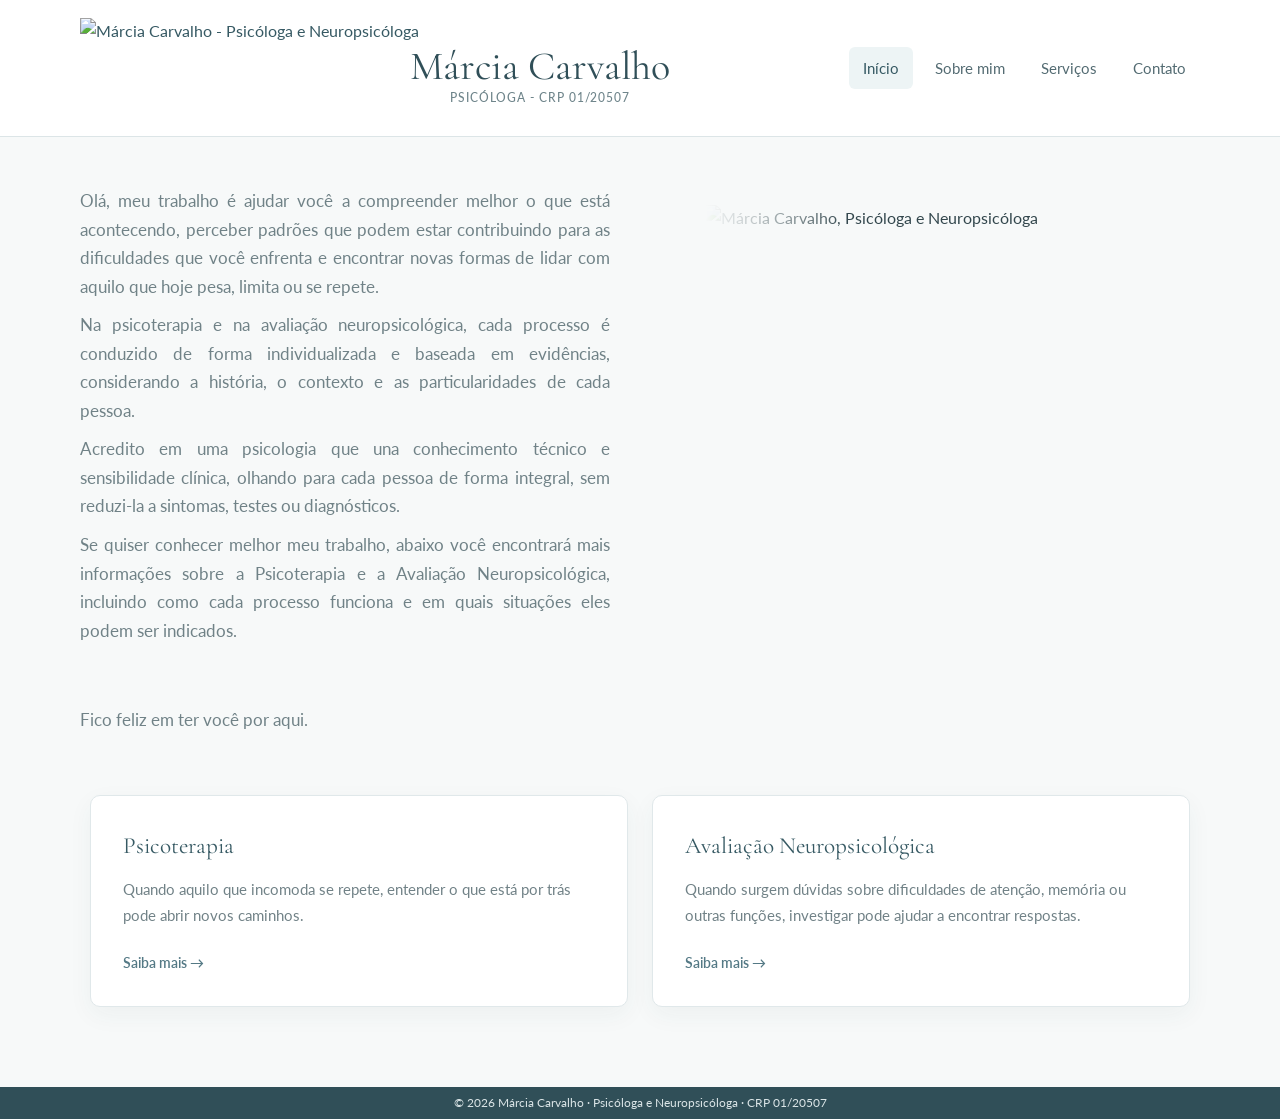
==== index.html @ d44546d2 "Fix mobile header and navigation" ====
<!DOCTYPE html>
<html lang="pt-br">
  <head>
    <meta charset="UTF-8" />
    <meta name="viewport" content="width=device-width, initial-scale=1.0" />
    <meta name="format-detection" content="telephone=no" />

    <title>Márcia Carvalho | Psicóloga e Neuropsicóloga</title>

    <meta
      name="description"
      content="Márcia Carvalho, Psicóloga e Neuropsicóloga. Psicoterapia e avaliação neuropsicológica."
    />

    <link
      href="https://fonts.googleapis.com/css2?family=Cormorant+Garamond:wght@400;500;600&family=Lato:wght@400;500;600;700&display=swap"
      rel="stylesheet"
    />

    <link rel="stylesheet" href="style.css" />
  </head>

  <body class="home-page">
    <header class="site-header">
      <div class="site-header-content">
        <a href="index.html" class="brand" aria-label="Página inicial de Márcia Carvalho">
          <img src="imagem5.png" alt="Márcia Carvalho - Psicóloga e Neuropsicóloga" class="site-logo" />
        </a>
        <div class="header-name">
          <span>Márcia Carvalho</span>
          <small>PSICÓLOGA - CRP 01/20507</small>
        </div>
        <button class="menu-toggle" type="button" aria-label="Abrir menu" aria-expanded="false" aria-controls="site-nav">
          <span></span><span></span><span></span>
        </button>
        <nav class="site-nav" id="site-nav">
          <a href="index.html" class="active">Início</a>
          <a href="sobre-mim.html">Sobre mim</a>
          <a href="servicos.html">Serviços</a>
          <a href="contato.html">Contato</a>
        </nav>
      </div>
    </header>

    <main class="home-main">
      <section class="hero">
        <div class="hero-content">
          <p class="hero-description">
            Olá, meu trabalho é ajudar você a compreender melhor o que está
            acontecendo, perceber padrões que podem estar contribuindo para as
            dificuldades que você enfrenta e encontrar novas formas de lidar com
            aquilo que hoje pesa, limita ou se repete.
          </p>

          <p class="hero-description">
            Na psicoterapia e na avaliação neuropsicológica, cada processo é
            conduzido de forma individualizada e baseada em evidências,
            considerando a história, o contexto e as particularidades de cada
            pessoa.
          </p>

          <p class="hero-description">
            Acredito em uma psicologia que una conhecimento técnico e
            sensibilidade clínica, olhando para cada pessoa de forma integral,
            sem reduzi-la a sintomas, testes ou diagnósticos.
          </p>

          <p class="hero-description">
            Se quiser conhecer melhor meu trabalho, abaixo você encontrará mais
            informações sobre a Psicoterapia e a Avaliação Neuropsicológica,
            incluindo como cada processo funciona e em quais situações eles
            podem ser indicados.
          </p>
          <br /><br />
          <p class="hero-description">Fico feliz em ter você por aqui.</p>
        </div>

        <div class="hero-image">
          <img
            src="foto-marcia.jpeg"
            alt="Márcia Carvalho, Psicóloga e Neuropsicóloga"
          />
        </div>
      </section>

      <section class="services-preview">
        <div class="service-cards">
          <a href="psicoterapia.html" class="service-card">
            <h3>Psicoterapia</h3>

            <p>
              Quando aquilo que incomoda se repete, entender o que está por trás
              pode abrir novos caminhos.
            </p>

            <span>Saiba mais →</span>
          </a>

          <a href="avaliacao-neuropsicologica.html" class="service-card">
            <h3>Avaliação Neuropsicológica</h3>

            <p>
              Quando surgem dúvidas sobre dificuldades de atenção, memória ou
              outras funções, investigar pode ajudar a encontrar respostas.
            </p>

            <span>Saiba mais →</span>
          </a>
        </div>
      </section>
    </main>

    <footer class="site-footer">
      <p>© 2026 Márcia Carvalho · Psicóloga e Neuropsicóloga · CRP 01/20507</p>
    </footer>
    <script src="animations.js"></script>
      <script src="menu.js"></script>
  </body>
</html>
---- style.css ----
/* =========================================================
   BASE — NORMALIZAÇÃO E TIPOGRAFIA
   Mantém a renderização consistente entre navegadores e telas.
   ========================================================= */

*,
*::before,
*::after {
    box-sizing: border-box;
}

html {
    width: 100%;
}

body {
    margin: 0;
    font-family: "Lato", sans-serif;
    line-height: 1.6;
}

img {
    max-width: 100%;
}

/* =========================================================
   HOME — MÁRCIA CARVALHO
   ========================================================= */

.home-page {
    background-color: #f7f9f9;
    color: #33474d;
    font-family: "Lato", sans-serif;
}


/* ---------- HEADER ---------- */

.home-page .site-header {
    position: relative;
    width: 100%;
    background-color: rgba(255, 255, 255, 0.96);
    border-bottom: 1px solid #dce5e7;
    padding: 0;
}

.home-page .site-header-content {
    max-width: 1180px;
    margin: 0 auto;
    padding: 18px 30px;

    display: flex;
    align-items: center;
    justify-content: space-between;
    gap: 30px;
}

.home-page .brand {
    display: flex;
    flex-direction: column;
    text-decoration: none;
    color: #365963;
}

.header-name {
    position: absolute;

    left: 50%;
    top: 55%;

    transform: translate(-50%, -50%);

    margin-left: -100px;

    color: #304f58;

    font-family: "Cormorant Garamond", serif;

    font-size: 2.5rem;

    font-weight: 400;

    line-height: 1;

    white-space: nowrap;

    display: flex;
    flex-direction: column;
    align-items: center;
}

.header-name small {
    margin-top: 6px;

    font-family: "Lato", sans-serif;

    font-size: 0.72rem;

    font-weight: 500;

    letter-spacing: 0.08em;

    color: #6f858b;
}   

/* ---------- MENU ---------- */

.home-page .site-nav {
    display: flex;
    align-items: center;
    gap: 8px;
}

.home-page .site-nav a {
    padding: 9px 14px;
    background: transparent;
    color: #536b72;
    border-radius: 6px;
    text-decoration: none;
    font-size: 0.95rem;

    transition:
        background-color 0.2s ease,
        color 0.2s ease;
}

.home-page .site-nav a:hover,
.home-page .site-nav a.active {
    background-color: #edf4f5;
    color: #365963;
}


/* ---------- MAIN ---------- */

.home-page .home-main {
    width: 100%;
    max-width: none;
    margin: 0;
    padding: 0;

    background: transparent;
    border-radius: 0;
    box-shadow: none;

    text-align: left;

    padding-bottom: 80px;
}


/* ---------- HERO ---------- */

.home-page .hero {
    max-width: 1180px;

    min-height: 620px;

    margin: 0 auto;
    padding: 50px 30px;

    display: grid;
    grid-template-columns: minmax(0, 1fr) minmax(320px, 540px);

    align-items: center;

    gap: clamp(30px, 4vw, 50px);
}

.home-page .hero-content {
    max-width: 650px;
}

.home-page .eyebrow {
    margin: 0 0 14px;

    color: #66838b;

    font-size: 0.78rem;
    font-weight: 600;

    letter-spacing: 2px;
    text-transform: uppercase;
}

.home-page .hero h1 {
    margin: 0;

    color: #304f58;

    font-family: "Cormorant Garamond", serif;

    font-size: clamp(2.8rem, 5vw, 4.6rem);

    font-weight: 400;

    line-height: 1.05;
}

.home-page .crp {
    margin: 12px 0 28px;

    color: #7b9095;

    font-size: 0.9rem;

    letter-spacing: 0.5px;
}

.home-page .hero-text {
    max-width: 620px;

    margin: 0 0 16px;

    color: #435b62;

    font-size: 1.45rem;

    line-height: 1.5;
}

.home-page .hero-description {
    max-width: 600px;
    margin: 0 0 10px;
    color: #708287;
    font-size: 1.05rem;
    line-height: 1.7;
    text-align: justify;

}


/* ---------- BOTÕES ---------- */

.home-page .hero-buttons {
    display: flex;

    align-items: center;

    gap: 14px;

    margin-top: 45px;
}

.home-page .button {
    display: inline-block;

    padding: 12px 20px;

    border-radius: 6px;

    text-decoration: none;

    font-size: 0.92rem;

    transition:
        background-color 0.2s ease,
        color 0.2s ease,
        border-color 0.2s ease;
}

.home-page .button-primary {
    background-color: #547985;
    color: white;
}

.home-page .button-primary:hover {
    background-color: #456873;
}

.home-page .button-secondary {
    background-color: transparent;

    color: #547985;

    border: 1px solid #a9bcc1;
}

.home-page .button-secondary:hover {
    background-color: #edf4f5;
}


/* ---------- FOTO DA HOME ---------- */

.home-page .home-page
/* ---------- SERVIÇOS NA HOME ---------- */

.home-page .services-preview {
    max-width: 1180px;

    margin: 0 auto 60px;

    padding: 70px 30px 40px;

    border-top: 1px solid #e1e9eb;
}

.home-page .section-heading {
    max-width: 650px;

    margin-bottom: 42px;
}

.home-page .section-heading h2 {
    margin: 0 0 12px;

    color: #304f58;

    font-family: "Cormorant Garamond", serif;

    font-size: 2.4rem;

    font-weight: 400;
}


/* ---------- CARDS ---------- */

.home-page .service-cards {
    display: grid;

    grid-template-columns: repeat(2, 1fr);

    gap: 24px;

    max-width: 1100px;
    margin: 0 auto;
}

.home-page .service-card {
    padding: 32px;

    background-color: white;

    border: 1px solid #e0e8ea;

    border-radius: 10px;

    text-decoration: none;

    box-shadow: 0 8px 25px rgba(48, 79, 88, 0.05);

    transition:
        transform 0.2s ease,
        box-shadow 0.2s ease,
        border-color 0.2s ease;
}

.home-page .service-card:hover {
    transform: translateY(-3px);

    border-color: #c2d2d6;
    background: #eef4f5;

    box-shadow: 0 14px 30px rgba(48, 79, 88, 0.09);
}

.home-page .service-card h3 {
    margin: 0 0 12px;

    color: #365963;

    font-family: "Cormorant Garamond", serif;

    font-size: 1.45rem;

    font-weight: 400;
}

.home-page .service-card p {
    margin: 0 0 20px;

    color: #718287;

    font-size: 0.95rem;

    line-height: 1.7;
}

.home-page .service-card span {
    color: #547985;

    font-size: 0.9rem;

    font-weight: 600;
}


/* =========================================================
   PÁGINAS INTERNAS
   ========================================================= */

.inner-page {
    min-height: 100vh;
    display: flex;
    flex-direction: column;

    background-color: #f7f9f9;
    color: #33474d;
    font-family: "Lato", sans-serif;
}


/* ---------- HEADER ---------- */

.inner-page .site-header {
    position: relative;

    width: 100%;

    background-color: rgba(255, 255, 255, 0.96);

    border-bottom: 1px solid #dce5e7;

    padding: 0;
}

.inner-page .site-header-content {
    max-width: 1180px;

    margin: 0 auto;

    padding: 18px 30px;

    display: flex;

    align-items: center;

    justify-content: space-between;

    gap: 30px;
}

.inner-page .brand {
    display: flex;

    flex-direction: column;

    text-decoration: none;

    color: #365963;
}

.inner-page .site-nav {
    display: flex;

    align-items: center;

    gap: 8px;
}

.inner-page .site-nav a {
    padding: 9px 14px;

    background: transparent;

    color: #536b72;

    border-radius: 6px;

    text-decoration: none;

    font-size: 0.95rem;

    transition:
        background-color 0.2s ease,
        color 0.2s ease;
}

.inner-page .site-nav a:hover,
.inner-page .site-nav a.active {
    background-color: #edf4f5;

    color: #365963;
}


/* =========================================================
   SOBRE MIM
   ========================================================= */

.about-main {
    max-width: 1180px;

    margin: 0 auto;

    padding: 30px 30px 60px;

    background: transparent;

    text-align: left;
}


/* ---------- PRIMEIRA SEÇÃO ---------- */

.about-hero {
    display: grid;

    grid-template-columns: minmax(0, 1fr) minmax(320px, 540px);

    align-items: center;

    gap: clamp(30px, 4vw, 50px);

    max-width: 1180px;

    margin: 0 auto;
}

.about-content {
    text-align: left;
}


/* ---------- FOTO ---------- */

.about-image {
    display: flex;

    justify-content: flex-start;
    transform: none;
}

.about-image img {
    width: 100%;
    max-width: 500px;
    height: 450px;

    object-fit: cover;
    object-position: center top;

    border-radius: 0;

    box-shadow: 0 18px 45px rgba(48, 79, 88, 0.12);

    -webkit-mask-image: linear-gradient(to right,
            black 0%,
            black 78%,
            rgba(0, 0, 0, 0.75) 85%,
            rgba(0, 0, 0, 0.25) 93%,
            transparent 100%);

    mask-image: linear-gradient(to right,
            black 0%,
            black 78%,
            rgba(0, 0, 0, 0.75) 85%,
            rgba(0, 0, 0, 0.25) 93%,
            transparent 100%);
}

/* ---------- TEXTO ---------- */

.about-content {
    max-width: 650px;
    text-align: left;
    order: 1;
}

.about-content .eyebrow {
    margin: 0 0 14px;

    color: #66838b;

    font-size: 0.78rem;

    font-weight: 600;

    letter-spacing: 2px;

    text-transform: uppercase;
}

.about-content h1 {
    margin: 0;

    color: #304f58;

    font-family: "Cormorant Garamond", serif;

    font-size: 3.5rem;

    font-weight: 400;

    line-height: 1.1;
}

.about-role {
    margin: 12px 0 24px;

    color: #789096;

    font-size: 0.95rem;
}

.about-content p:not(.eyebrow):not(.about-role) {
    margin: 0 0 7px;

    color: #687b80;

    font-size: 1.04rem;

    line-height: 1.65;
    text-align: justify;
}


/* =========================================================
   MINHA ABORDAGEM — TCC
   ========================================================= */

.about-approach {
    margin-top: 50px;

    padding-top: 45px;

    border-top: 1px solid #e1e9eb;
}

.about-approach .section-heading {
    max-width: 800px;
}

.about-approach .eyebrow {
    margin: 0 0 14px;

    color: #66838b;

    font-size: 0.78rem;

    font-weight: 600;

    letter-spacing: 2px;

    text-transform: uppercase;
}

.about-approach h2 {
    margin: 0 0 18px;

    color: #304f58;

    font-family: "Cormorant Garamond", serif;

    font-size: 2.4rem;

    font-weight: 400;
}


/* TODOS os textos da TCC ficam iguais */

.about-approach .section-heading>p {
    margin: 0 0 14px;

    color: #75868a;

    font-size: 1rem;

    line-height: 1.7;
}

.about-approach .section-heading>p:last-child {
    margin-bottom: 0;
}


/* =========================================================
   RODAPÉ
   ========================================================= */

/*
   Home e Sobre mim usam exatamente o mesmo rodapé.
*/

.home-page .site-footer,
.inner-page .site-footer {
    position: relative;

    width: 100%;

    padding: 8px 20px;

    background-color: #304f58;

    color: #dbe5e7;

    text-align: center;
}

.home-page .site-footer p,
.inner-page .site-footer p {
    margin: 0;

    padding: 0;

    font-size: 0.72rem;

    line-height: 1.4;
}


/* Logo da marca no cabeçalho */
.site-header-content {
    min-height: 100px;
}

.site-logo {
    height: 100px;
    width: auto;
    object-fit: contain;
    display: block;
}

/* =========================================================
   SERVIÇOS
   ========================================================= */

.inner-page .inner-main {
    width: 100%;
    max-width: 1180px;
    margin: 0 auto;
    padding: 25px 30px 45px;

    background: transparent;
    text-align: left;
}


/* ---------- TÍTULO DA PÁGINA ---------- */

.inner-page .page-heading {
    max-width: 800px;
    margin-bottom: 24px;
}

.inner-page .page-heading .eyebrow {
    margin: 0 0 8px;

    color: #66838b;

    font-size: 0.78rem;
    font-weight: 600;

    letter-spacing: 2px;
    text-transform: uppercase;
}

.inner-page .page-heading h1 {
    margin: 0 0 8px;

    color: #304f58;

    font-family: "Cormorant Garamond", serif;
    font-size: clamp(2.8rem, 4vw, 3.5rem);
    font-weight: 400;
    line-height: 1.05;
}

.inner-page .page-heading>p:last-child {
    margin: 0;

    color: #75868a;

    font-size: 1rem;
    line-height: 1.55;
}


/* ---------- CARDS ---------- */

.inner-page .services-grid {
    display: grid;
    grid-template-columns: repeat(2, 1fr);
    gap: 24px;
}

.inner-page .service-detail-card {
    padding: 22px 30px;

    background-color: #ffffff;

    border: 1px solid #e0e8ea;
    border-radius: 10px;

    box-shadow: 0 8px 25px rgba(48, 79, 88, 0.05);

    transition:
        transform 0.2s ease,
        box-shadow 0.2s ease,
        border-color 0.2s ease;
}

.inner-page .service-detail-card:hover {
    transform: translateY(-3px);

    border-color: #c2d2d6;

    box-shadow: 0 14px 30px rgba(48, 79, 88, 0.09);
}


/* ---------- NÚMERO ---------- */

.inner-page .service-detail-number {
    margin-bottom: 16px;

    color: #78949b;

    font-size: 0.78rem;
    font-weight: 600;

    letter-spacing: 1.5px;
}


/* ---------- TÍTULO ---------- */

.inner-page .service-detail-content h2 {
    margin: 0 0 10px;

    color: #365963;

    font-family: "Cormorant Garamond", serif;

    font-size: 1.8rem;
    font-weight: 400;

    line-height: 1.2;
}


/* ---------- TEXTO ---------- */

.inner-page .service-detail-content p {
    margin: 0 0 18px;

    color: #718287;

    font-size: 1.0rem;
    line-height: 1.55;
}


/* ---------- BOTÃO ---------- */

.inner-page .service-detail-content .button {
    display: inline-block;

    padding: 10px 17px;

    background-color: #547985;
    color: white;

    border-radius: 6px;

    text-decoration: none;

    font-size: 0.9rem;

    transition: background-color 0.2s ease;
}

.inner-page .service-detail-content .button:hover {
    background-color: #456873;
}


/* ---------- RODAPÉ ---------- */

.inner-page .site-footer {
    margin-top: auto;
}


/* =========================================================
   CONTATO
   ========================================================= */

.inner-page .contact-main {
    width: 100%;
    max-width: 1180px;
    margin: 0 auto;

    padding: 40px 30px 50px;

    background: transparent;

    text-align: left;

    flex: 1;
}


/* ---------- TÍTULO ---------- */

.inner-page .contact-heading {
    max-width: 760px;

    margin-bottom: 32px;
}

.inner-page .contact-heading .eyebrow {
    margin: 0 0 8px;

    color: #66838b;

    font-size: 0.78rem;
    font-weight: 600;

    letter-spacing: 2px;
    text-transform: uppercase;
}

.inner-page .contact-heading h1 {
    margin: 0 0 10px;

    color: #304f58;

    font-family: "Cormorant Garamond", serif;
    font-size: clamp(2.8rem, 4vw, 3.5rem);
    font-weight: 400;

    line-height: 1.05;
}

.inner-page .contact-heading>p:last-child {
    margin: 0;

    color: #75868a;

    font-size: 1rem;

    line-height: 1.55;
}


/* ---------- CARDS ---------- */

.inner-page .contact-cards {
    display: grid;
    grid-template-columns: repeat(3, 1fr);
    gap: 22px;
    max-width: 1100px;
    margin: 0 auto;
}

.inner-page .contact-card {
    display: flex;
    flex-direction: column;

    padding: 28px;

    background-color: #ffffff;

    border: 1px solid #e0e8ea;
    border-radius: 10px;

    text-decoration: none;

    box-shadow: 0 8px 25px rgba(48, 79, 88, 0.05);

    transition:
        transform 0.2s ease,
        box-shadow 0.2s ease,
        border-color 0.2s ease;
}

.inner-page .contact-card:hover {
    transform: translateY(-3px);

    border-color: #c2d2d6;

    box-shadow: 0 14px 30px rgba(48, 79, 88, 0.09);
}


/* ---------- ÍCONES ---------- */

.inner-page .contact-icon {
    width: 58px;
    height: 58px;

    margin-bottom: 20px;
}

.inner-page .contact-icon img {
    width: 100%;
    height: 100%;

    object-fit: contain;

    display: block;
}


/* ---------- INFORMAÇÕES ---------- */

.inner-page .contact-info h2 {
    margin: 0 0 8px;

    color: #365963;

    font-family: "Cormorant Garamond", serif;

    font-size: 1.55rem;
    font-weight: 400;
}

.inner-page .contact-info p {
    margin: 0 0 18px;

    color: #718287;

    font-size: 0.92rem;

    line-height: 1.5;
}

.inner-page .contact-info span {
    margin-top: auto;

    color: #547985;

    font-size: 0.9rem;
    font-weight: 600;
}


/* =========================================================
   PSICOTERAPIA — AJUSTE EXCLUSIVO DA PÁGINA
   ========================================================= */

.psychotherapy-main {
    padding-top: 40px;
    padding-bottom: 35px;
}

.psychotherapy-content {
    width: 100%;
    max-width: 1100px;
    margin: 0 auto;
    transform: translateX(-20px);
}

.psychotherapy-card {
    width: 100%;

    padding: 10px 8px 20px;

    background-color: transparent;

    border: none;
    border-radius: 0;

    box-shadow: none;
}

.psychotherapy-card h2 {
    margin: 0 0 20px;

    color: #304f58;

    font-family: "Cormorant Garamond", serif;

    font-size: 2.2rem;
    font-weight: 400;

    line-height: 1.2;
}

.psychotherapy-card p:not(.eyebrow) {
    margin: 0 0 16px;

    color: #687b80;

    font-size: 0.96rem;

    line-height: 1.65;
}

.psychotherapy-actions {
    display: flex;
    align-items: center;

    gap: 14px;

    margin-top: 24px;
}

/* Botões exclusivos da psicoterapia */
.psychotherapy-actions .button {
    display: inline-flex;
    align-items: center;
    justify-content: center;

    padding: 10px 17px;

    border-radius: 6px;

    font-size: 0.9rem;

    text-decoration: none;

    transition:
        background-color 0.2s ease,
        color 0.2s ease,
        border-color 0.2s ease;
}

.psychotherapy-actions .button-primary {
    background-color: #547985;
    color: #ffffff;

    border: 1px solid #547985;
}

.psychotherapy-actions .button-primary:hover {
    background-color: #456873;
    border-color: #456873;
}

.psychotherapy-actions .button-secondary {
    background-color: transparent;
    color: #547985;

    border: 1px solid #a9bcc1;
}

.psychotherapy-actions .button-secondary:hover {
    background-color: #edf4f5;
}


/* ---------- RODAPÉ ---------- */

/* =========================================================
   PSICOTERAPIA — CELULAR
   ========================================================= */

/* ---------- IMAGEM PRINCIPAL ---------- */

.hero-image {
    display: flex;
    justify-content: center;

    width: 100%;
    height: 522px;

    overflow: hidden;
}

.hero-image img {
    display: block;

    width: min(100%, 450px);
    height: 522px;

    object-fit: cover;
    object-position: center center;

    border-radius: 0;

    box-shadow: 0 18px 45px rgba(48, 79, 88, 0.12);

    transform: none;

    /* Transição suave para o fundo */
    -webkit-mask-image: linear-gradient(to right,
            transparent 0%,
            rgba(0, 0, 0, 0.25) 10%,
            rgba(0, 0, 0, 0.75) 25%,
            black 32%,
            black 100%);

    mask-image: linear-gradient(to right,
            transparent 0%,
            rgba(0, 0, 0, 0.25) 10%,
            rgba(0, 0, 0, 0.75) 25%,
            black 32%,
            black 100%);
}


@media (max-width: 600px) {

    .psychotherapy-main {
        padding: 30px 20px 35px;
    }

    .psychotherapy-actions {
        flex-direction: column;

        align-items: stretch;

        width: 100%;
    }

    .psychotherapy-actions .button {
        width: 100%;
    }
}

/* =========================================================
   AVALIAÇÃO NEUROPSICOLÓGICA — AJUSTE EXCLUSIVO DA PÁGINA
   ========================================================= */

.neuropsychology-main {
    padding-top: 40px;
    padding-bottom: 35px;
}

.neuropsychology-content {
    width: 100%;
    max-width: 1100px;
    margin: 0 auto;
}

.neuropsychology-card {
    width: 100%;

    padding: 34px 48px 30px;

    background-color: #ffffff;

    border: 1px solid #d9e5e9;
    border-radius: 14px;

    box-shadow: 0 8px 30px rgba(40, 75, 85, 0.04);
}

.neuropsychology-card .eyebrow {
    margin: 0 0 14px;

    color: #66838b;

    font-size: 0.78rem;
    font-weight: 600;

    letter-spacing: 2px;
    text-transform: uppercase;
}

.neuropsychology-card h2 {
    margin: 0 0 20px;

    color: #304f58;

    font-family: "Cormorant Garamond", serif;

    font-size: 2.2rem;
    font-weight: 400;

    line-height: 1.2;
}

.neuropsychology-card p:not(.eyebrow) {
    margin: 0 0 16px;

    color: #687b80;

    font-size: 1.05rem;

    line-height: 1.65;
}

.neuropsychology-actions {
    display: flex;
    align-items: center;

    gap: 14px;

    margin-top: 24px;
}

/* Botões exclusivos da avaliação neuropsicológica */

.neuropsychology-actions .button {
    display: inline-flex;
    align-items: center;
    justify-content: center;

    padding: 10px 17px;

    border-radius: 6px;

    font-size: 0.9rem;

    text-decoration: none;

    transition:
        background-color 0.2s ease,
        color 0.2s ease,
        border-color 0.2s ease;
}

.neuropsychology-actions .button-primary {
    background-color: #547985;
    color: #ffffff;

    border: 1px solid #547985;
}

.neuropsychology-actions .button-primary:hover {
    background-color: #456873;
    border-color: #456873;
}

.neuropsychology-actions .button-secondary {
    background-color: transparent;
    color: #547985;

    border: 1px solid #a9bcc1;
}

.neuropsychology-actions .button-secondary:hover {
    background-color: #edf4f5;
}

/* =========================================================
   AVALIAÇÃO NEUROPSICOLÓGICA — CELULAR
   ========================================================= */

@media (max-width: 600px) {

    .neuropsychology-main {
        padding: 30px 20px 35px;
    }

    .neuropsychology-card {
        padding: 28px 24px;
    }

    .neuropsychology-card h2 {
        font-size: 2rem;
    }

    .neuropsychology-card p:not(.eyebrow) {
        font-size: 0.95rem;
    }

    .neuropsychology-actions {
        flex-direction: column;

        align-items: stretch;

        width: 100%;
    }

    .neuropsychology-actions .button {
        width: 100%;
    }
}

/* =========================================================
   RESPONSIVIDADE — HOME E PÁGINAS INTERNAS
   O layout se adapta aos CSS pixels disponíveis, não ao tamanho físico
   do monitor. Isso mantém o mesmo design em MacBook, monitor externo
   e celular, mudando apenas quando o espaço realmente fica menor.
   ========================================================= */

@media (max-width: 1050px) {

    /* ---------- HOME ---------- */

    .home-page .hero {
        grid-template-columns: minmax(0, 1fr) minmax(300px, 430px);
        gap: 30px;
        padding-left: 30px;
        padding-right: 30px;
    }

    .home-page .hero-image {
        height: 500px;
    }

    .home-page .hero-image img {
        width: min(100%, 430px);
        height: 500px;
        object-fit: cover;
        object-position: center center;
    }

    /* ---------- SOBRE MIM ---------- */

    .about-main {
        padding-left: 30px;
        padding-right: 30px;
    }

    .about-hero {
        grid-template-columns: minmax(260px, 320px) minmax(0, 1fr);
        gap: 40px;
    }

    /* ---------- SERVIÇOS ---------- */

    .inner-page .services-grid {
        gap: 20px;
    }

    /* ---------- CONTATO ---------- */

    .inner-page .contact-cards {
        gap: 18px;
    }
}


@media (max-width: 850px) {

    /* ---------- CABEÇALHO ---------- */

    .home-page .site-header-content,
    .inner-page .site-header-content {
        flex-direction: column;
        gap: 15px;
        position: relative;
    }

    /* ---------- HOME ---------- */

    .home-page .hero {
        grid-template-columns: 1fr;
        gap: 35px;
        padding: 50px 30px;
    }

    .home-page .hero-content {
        max-width: 100%;
        text-align: center;
    }

    .home-page .hero .eyebrow,
    .home-page .hero-text,
    .home-page .hero-description {
        margin-left: auto;
        margin-right: auto;
    }

    .home-page .hero-buttons {
        justify-content: center;
    }

    .home-page .hero-image {
        order: -1;
        justify-content: center;
        height: 390px;
    }

    .home-page .hero-image img {
        width: min(100%, 320px);
        height: 390px;
        object-fit: cover;
        object-position: center center;
        transform: none;
    }

    .home-page .service-cards {
        grid-template-columns: 1fr;
    }

    /* ---------- SOBRE MIM ---------- */

    .about-main {
        padding: 45px 30px 60px;
    }

    .about-hero {
        grid-template-columns: 1fr;
        gap: 40px;
    }

    .about-image {
        order: -1;
        justify-content: center;
        transform: none;
    }

    .about-image img {
        width: min(100%, 300px);
        height: 380px;
    }

    .about-content {
        max-width: 100%;
        text-align: center;
    }

    .about-content h1 {
        font-size: 3rem;
    }

    .about-content .eyebrow,
    .about-content p {
        margin-left: auto;
        margin-right: auto;
    }

    .about-approach .section-heading {
        text-align: center;
        margin: 0 auto;
    }

    /* ---------- SERVIÇOS ---------- */

    .inner-page .services-grid {
        grid-template-columns: 1fr;
    }

    /* ---------- CONTATO ---------- */

    .inner-page .contact-main {
        padding: 35px 30px 45px;
    }

    .inner-page .contact-cards {
        grid-template-columns: 1fr;
    }
}


@media (max-width: 600px) {

    /* ---------- CABEÇALHO ---------- */

    .home-page .site-header-content,
    .inner-page .site-header-content {
        padding: 16px 20px;
    }

    .site-logo {
        height: 85px;
    }

    .home-page .site-nav,
    .inner-page .site-nav {
        width: 100%;
        justify-content: center;
        flex-wrap: wrap;
    }

    .home-page .site-nav a,
    .inner-page .site-nav a {
        padding: 8px 10px;
        font-size: 0.88rem;
    }

    /* ---------- HOME ---------- */

    .home-page .hero {
        padding: 40px 20px 50px;
    }

    .home-page .hero h1 {
        font-size: 3rem;
    }

    .home-page .hero-text {
        font-size: 1.2rem;
    }

    .home-page .hero-buttons {
        flex-direction: column;
        width: 100%;
    }

    .home-page .button {
        width: 100%;
        text-align: center;
    }

    .home-page .hero-image {
        height: 350px;
    }

    .home-page .hero-image img {
        width: 280px;
        height: 350px;
        object-fit: cover;
        object-position: center center;
    }

    .home-page .services-preview {
        padding: 55px 20px 65px;
    }

    .home-page .section-heading h2 {
        font-size: 2rem;
    }

    .home-page .service-card {
        padding: 26px;
    }

    /* ---------- PÁGINAS INTERNAS ---------- */

    .inner-page .inner-main {
        padding: 30px 20px 40px;
    }

    .about-main {
        padding: 40px 20px 55px;
    }

    .about-image img {
        width: 280px;
        height: 350px;
    }

    .about-content h1 {
        font-size: 2.6rem;
    }

    .about-content p:not(.eyebrow):not(.about-role) {
        font-size: 0.95rem;
    }

    .about-approach {
        margin-top: 50px;
        padding-top: 45px;
    }

    .about-approach h2 {
        font-size: 2rem;
    }

    .inner-page .page-heading h1 {
        font-size: 3rem;
    }

    .inner-page .service-detail-card {
        padding: 24px;
    }

    .inner-page .service-detail-content h2 {
        font-size: 1.55rem;
    }

    .inner-page .contact-main {
        padding: 30px 20px 40px;
    }

    .inner-page .contact-heading h1 {
        font-size: 2.6rem;
    }

    .inner-page .contact-card {
        padding: 24px;
    }
}

/* Cards da página Serviços */

.inner-page .services-grid {
    display: grid;
    grid-template-columns: repeat(2, 1fr);
    gap: 24px;
    max-width: 1100px;
    margin: 0 auto;
}

.inner-page .services-grid .service-card {
    display: block;
    padding: 32px;
    background-color: #ffffff;
    border: 1px solid #e0e8ea;
    border-radius: 10px;
    text-decoration: none;
    box-shadow: 0 8px 25px rgba(48, 79, 88, 0.05);

    transition:
        transform 0.2s ease,
        box-shadow 0.2s ease,
        border-color 0.2s ease,
        background-color 0.2s ease;
}

.inner-page .services-grid .service-card:hover {
    transform: translateY(-3px);
    border-color: #c2d2d6;
    background-color: #eef4f5;
    box-shadow: 0 14px 30px rgba(48, 79, 88, 0.09);
}

.inner-page .services-grid .service-card h3 {
    margin: 0 0 12px;
    color: #365963;
    font-family: "Cormorant Garamond", serif;
    font-size: 1.45rem;
    font-weight: 400;
}

.inner-page .services-grid .service-card p {
    margin: 0 0 20px;
    color: #718287;
    font-size: 0.95rem;
    line-height: 1.7;
}

.inner-page .services-grid .service-card span {
    color: #547985;
    font-size: 0.9rem;
    font-weight: 600;
}


/* PSICOTERAPIA — TEXTO ACIMA E FOTO HORIZONTAL ABAIXO */

.psychotherapy-main {
    width: 100%;
    max-width: 1240px;
    margin: 0 auto;
    padding: 45px 30px 60px;
    background: transparent;
}

.psychotherapy-layout {
    display: flex;
    flex-direction: column;
    align-items: stretch;
    gap: 32px;
    width: 100%;
    max-width: 1100px;
    margin: 0 auto;
    transform: none;
}

.psychotherapy-copy {
    width: 100%;
    max-width: 900px;
}

.psychotherapy-image {
    width: 100%;
    max-width: 1100px;
    margin: 0 auto;
}

.psychotherapy-image img {
    display: block;
    width: 100%;
    height: auto;
    aspect-ratio: auto;
    object-fit: contain;
    object-position: center;
    border-radius: 2px;
    box-shadow: 0 18px 45px rgba(48, 79, 88, 0.12);
}

@media (max-width: 600px) {
    .psychotherapy-main {
        padding: 30px 20px 40px;
    }

    .psychotherapy-copy h1 {
        font-size: 2.7rem;
    }

    .psychotherapy-copy p:not(.psychotherapy-eyebrow) {
        font-size: 1rem;
    }

    .psychotherapy-main .psychotherapy-actions {
        flex-direction: column;
        align-items: stretch;
    }

    .psychotherapy-main .psychotherapy-actions .button {
        width: 100%;
        text-align: center;
    }
}

/* PSICOTERAPIA — AJUSTE DE TEXTO E IMAGEM */

.psychotherapy-layout {
    display: flex;
    flex-direction: column;
    align-items: center;
    gap: 24px;
    width: 100%;
    max-width: 900px;
    margin: 0 auto;
    transform: none;
}

.psychotherapy-copy {
    width: 100%;
    max-width: 100%;
    text-align: left;
}

.psychotherapy-copy p:not(.psychotherapy-eyebrow) {
    text-align: justify;
    line-height: 1.8;
}

.psychotherapy-image {
    width: 100%;
    max-width: 900px;
    margin: 0 auto;
}

.psychotherapy-image img {
    display: block;
    width: 100%;
    height: auto;
    aspect-ratio: auto;
    object-fit: contain;
    object-position: center;
    border-radius: 2px;
    box-shadow: 0 18px 45px rgba(48, 79, 88, 0.12);
}

@media (max-width: 600px) {
    .psychotherapy-layout {
        gap: 20px;
    }

    .psychotherapy-copy p:not(.psychotherapy-eyebrow) {
        text-align: justify;
    }

    .psychotherapy-image {
        width: 100%;
    }
}


/* ========================================
   CONTATO — NOVO LAYOUT
======================================== */

.contact-page {
    background: #f5f8f8;
}

.contact-main {
    width: 100%;
    max-width: 1190px;
    min-height: 610px;
    margin: 0 auto;
    padding: 65px 30px 75px;
}

.contact-intro {
    max-width: 720px;
    margin-bottom: 38px;
}

.contact-eyebrow {
    display: inline-block;
    margin-bottom: 12px;
    color: #78949a;
    font-family: "Lato", sans-serif;
    font-size: 0.76rem;
    font-weight: 700;
    letter-spacing: 2px;
}

.contact-intro h1 {
    margin: 0 0 12px;
    color: #31545d;
    font-family: "Cormorant Garamond", serif;
    font-size: clamp(2.8rem, 5vw, 3.7rem);
    font-weight: 500;
    line-height: 1.05;
}

.contact-intro>p {
    max-width: 650px;
    margin: 0;
    color: #70848a;
    font-family: "Lato", sans-serif;
    font-size: 1.05rem;
    line-height: 1.8;
}

.contact-content {
    display: grid;
    grid-template-columns: 1.05fr 0.95fr;
    gap: 30px;
    align-items: stretch;
}

.contact-welcome {
    display: flex;
    flex-direction: column;
    align-items: flex-start;
    justify-content: center;
    padding: 38px 40px;
    border: 1px solid #dce6e8;
    border-radius: 12px;
    background: #ffffff;
    box-shadow: 0 12px 30px rgba(48, 79, 88, 0.04);
}

.contact-decoration {
    display: flex;
    gap: 6px;
    margin-bottom: 24px;
}

.contact-decoration span {
    display: block;
    width: 25px;
    height: 3px;
    border-radius: 3px;
    background: #91afb4;
}

.contact-decoration span:nth-child(2) {
    width: 13px;
    background: #c0d2d5;
}

.contact-decoration span:nth-child(3) {
    width: 7px;
    background: #dce6e8;
}

.contact-welcome h2 {
    max-width: 390px;
    margin: 0 0 14px;
    color: #31545d;
    font-family: "Cormorant Garamond", serif;
    font-size: 2.35rem;
    font-weight: 500;
    line-height: 1.12;
}

.contact-welcome>p {
    max-width: 420px;
    margin: 0 0 28px;
    color: #70848a;
    font-family: "Lato", sans-serif;
    font-size: 0.98rem;
    line-height: 1.8;
}

.contact-whatsapp-button {
    display: inline-flex;
    align-items: center;
    justify-content: center;
    gap: 10px;
    min-height: 50px;
    padding: 13px 18px;
    border: 1px solid #31545d;
    border-radius: 6px;
    background: #31545d;
    color: #ffffff;
    font-family: "Lato", sans-serif;
    font-size: 0.9rem;
    font-weight: 700;
    text-decoration: none;
    transition: background 0.2s ease, transform 0.2s ease;
}

.contact-whatsapp-button:hover {
    transform: translateY(-2px);
    background: #25434b;
}

.contact-whatsapp-button img {
    width: 21px;
    height: 21px;
    object-fit: contain;
    filter: brightness(0) invert(1);
}

.contact-whatsapp-button span {
    margin-left: 4px;
    font-size: 1.1rem;
}

.contact-options {
    display: flex;
    flex-direction: column;
    justify-content: center;
    gap: 16px;
}

.contact-option {
    display: flex;
    align-items: center;
    gap: 20px;
    min-height: 145px;
    padding: 25px 28px;
    border: 1px solid #dce6e8;
    border-radius: 12px;
    background: #ffffff;
    text-decoration: none;
    box-shadow: 0 12px 30px rgba(48, 79, 88, 0.04);
    transition: transform 0.2s ease, box-shadow 0.2s ease;
}

.contact-option:hover {
    transform: translateY(-3px);
    box-shadow: 0 15px 32px rgba(48, 79, 88, 0.09);
}

.contact-option-icon {
    display: flex;
    flex-shrink: 0;
    align-items: center;
    justify-content: center;
    width: 48px;
    height: 48px;
    border-radius: 10px;
    background: #f1f6f6;
}

.contact-option-icon img {
    display: block;
    width: 27px;
    height: 27px;
    object-fit: contain;
}

.contact-option-info {
    min-width: 0;
}

.contact-option-info h3 {
    margin: 0 0 6px;
    color: #31545d;
    font-family: "Cormorant Garamond", serif;
    font-size: 1.65rem;
    font-weight: 500;
}

.contact-option-info p {
    margin: 0 0 10px;
    overflow-wrap: anywhere;
    color: #70848a;
    font-family: "Lato", sans-serif;
    font-size: 0.88rem;
    line-height: 1.5;
}

.contact-option-info>span {
    color: #527985;
    font-family: "Lato", sans-serif;
    font-size: 0.86rem;
    font-weight: 700;
}

@media (max-width: 760px) {
    .contact-main {
        min-height: auto;
        padding: 42px 20px 50px;
    }

    .contact-intro {
        margin-bottom: 28px;
    }

    .contact-intro h1 {
        font-size: 2.8rem;
    }

    .contact-intro>p {
        font-size: 0.98rem;
    }

    .contact-content {
        grid-template-columns: 1fr;
        gap: 18px;
    }

    .contact-welcome {
        padding: 30px 25px;
    }

    .contact-welcome h2 {
        font-size: 2.1rem;
    }

    .contact-options {
        gap: 12px;
    }

    .contact-option {
        min-height: 125px;
        gap: 15px;
        padding: 20px;
    }
}

@media (max-width: 380px) {
    .contact-main {
        padding-right: 15px;
        padding-left: 15px;
    }

    .contact-welcome {
        padding: 25px 20px;
    }

    .contact-whatsapp-button {
        width: 100%;
        padding: 12px 10px;
        font-size: 0.82rem;
    }

    .contact-option {
        padding: 17px 15px;
    }
        }

                /* AJUSTE FINAL — ALINHAMENTO DA PÁGINA DE CONTATO */
        
                .contact-content {
                    display: grid;
                    grid-template-columns: 1fr 0.92fr;
                    gap: 28px;
                    align-items: stretch;
                }
        
                .contact-welcome {
                    min-width: 0;
                    padding: 38px;
                }
        
                .contact-welcome h2 {
                    max-width: none;
                    font-size: clamp(1.8rem, 2.2vw, 2.15rem);
                    white-space: nowrap;
                    letter-spacing: -0.5px;
                }
        
                .contact-options {
                    display: flex;
                    flex-direction: column;
                    justify-content: space-between;
                    gap: 16px;
                    height: 100%;
                }
        
                .contact-option {
                    flex: 1;
                    min-height: 0;
                }
        
                /* Telas menores */
                @media (max-width: 900px) {
                    .contact-welcome h2 {
                        white-space: normal;
                    }
                }
        
                @media (max-width: 760px) {
                    .contact-content {
                        grid-template-columns: 1fr;
                        gap: 18px;
                    }
        
                    .contact-welcome {
                        padding: 30px 25px;
                    }
        
                    .contact-welcome h2 {
                        font-size: 2.1rem;
                        white-space: normal;
                    }
        
                    .contact-options {
                        gap: 12px;
                    }
        
                    .contact-option {
                        min-height: 125px;
                    }
                }
        

                                /* TEXTO INTRODUTÓRIO OCUPANDO TODA A LARGURA */
                
                                .contact-intro {
                                    max-width: 100%;
                                    width: 100%;
                                }
                
                                .contact-intro>p {
                                    max-width: 100%;
                                    width: 100%;
                                }

                                                                /* CORREÇÃO DO ÍCONE DO WHATSAPP */
                                
                                                                .contact-whatsapp-button img {
                                                                    display: block;
                                                                    width: 21px;
                                                                    height: 21px;
                                                                    object-fit: contain;
                                                                    filter: none;
                                                                }

                                                                
/* CONTATO — AJUSTE PARA CABER NA TELA */

@media (min-width: 761px) and (min-height: 700px) {
    .contact-main {
        min-height: 0;
        padding-top: 38px;
        padding-bottom: 35px;
    }

    .contact-intro {
        margin-bottom: 26px;
    }

    .contact-intro h1 {
        margin-bottom: 8px;
        font-size: 3.3rem;
    }

    .contact-intro > p {
        line-height: 1.5;
    }

    .contact-content {
        gap: 24px;
    }

    .contact-welcome {
        padding: 28px 34px;
    }

    .contact-decoration {
        margin-bottom: 16px;
    }

    .contact-welcome h2 {
        margin-bottom: 10px;
    }

    .contact-welcome > p {
        margin-bottom: 20px;
        line-height: 1.65;
    }

    .contact-option {
        min-height: 125px;
        padding: 20px 25px;
    }

    .contact-option-info h3 {
        margin-bottom: 4px;
    }

    .contact-option-info p {
        margin-bottom: 6px;
    }
}

/* AJUSTE DO ÍCONE DO WHATSAPP */

.contact-whatsapp-button {
    min-height: 50px;
    padding: 13px 18px;
    gap: 10px;
}

.contact-whatsapp-button img {
    width: 24px;
    height: 24px;
    object-fit: contain;
    filter: none;
    flex-shrink: 0;
    margin: 0;
    transform: scale(1.25);


/* SOBRE MIM — AJUSTE PARA UMA ÚNICA TELA */

.about-main {
    flex: 1;
    width: 100%;
    max-width: 1180px;
    margin: 0 auto;
    padding: 25px 30px 30px;
}

.about-hero {
    grid-template-columns: minmax(0, 0.85fr) minmax(0, 1.15fr);
    align-items: center;
    gap: 35px;
    min-height: 0;
}

.about-image img {
    width: 100%;
    max-width: 430px;
    height: auto;
    max-height: 420px;
    object-fit: contain;
}

.about-content {
    max-width: 100%;
}

.about-content p:not(.eyebrow):not(.about-role) {
    margin-bottom: 10px;
    font-size: 0.96rem;
    line-height: 1.55;
    text-align: justify;
}

@media (min-width: 851px) and (min-height: 650px) {
    .about-main {
        display: flex;
        flex-direction: column;
        justify-content: center;
    }
}

@media (max-width: 850px) {
    .about-main {
        padding: 35px 25px 45px;
    }

    .about-hero {
        grid-template-columns: 1fr;
        gap: 25px;
    }

    .about-image {
        justify-content: center;
    }

    .about-image img {
        width: min(100%, 300px);
        height: auto;
        max-height: 350px;
    }
}
}

/* Animações dos botões nas páginas de serviços */

.psychotherapy-actions .button {
    transition:
        transform 250ms ease,
        box-shadow 250ms ease,
        background-color 250ms ease,
        border-color 250ms ease;
}

@media (hover: hover) and (pointer: fine) {
    .psychotherapy-actions .button:hover {
        transform: translateY(-2px);
        box-shadow: 0 6px 16px rgba(48, 79, 88, 0.12);
    }
}

/* Movimento suave da imagem nas páginas de serviços */

.psychotherapy-image img {
    transition: transform 500ms ease;
}

@media (hover: hover) and (pointer: fine) {
    .psychotherapy-image img:hover {
        transform: scale(1.015);
    }
}

/* Respeita a preferência por movimento reduzido */

@media (prefers-reduced-motion: reduce) {

    .psychotherapy-actions .button,
    .psychotherapy-image img {
        transition: none;
    }

    .psychotherapy-actions .button:hover,
    .psychotherapy-image img:hover {
        transform: none;
    }
}

/* Responsive mobile header and menu */
.site-header-content{position:relative}.header-name{z-index:1;pointer-events:none}.menu-toggle{display:none;align-items:center;justify-content:center;flex-direction:column;gap:5px;width:44px;height:44px;padding:10px;border:1px solid #dce5e7;border-radius:8px;background:#fff;color:#365963;cursor:pointer}.menu-toggle span{display:block;width:21px;height:2px;border-radius:2px;background:currentColor;transition:transform 180ms ease,opacity 180ms ease}.menu-toggle[aria-expanded="true"] span:first-child{transform:translateY(7px) rotate(45deg)}.menu-toggle[aria-expanded="true"] span:nth-child(2){opacity:0}.menu-toggle[aria-expanded="true"] span:last-child{transform:translateY(-7px) rotate(-45deg)}
@media(max-width:760px){.home-page .site-header-content,.inner-page .site-header-content{display:grid;grid-template-columns:64px minmax(0,1fr) 44px;align-items:center;gap:10px;min-height:0;padding:12px 16px}.home-page .brand,.inner-page .brand{grid-column:1;grid-row:1;width:64px;min-width:0}.site-logo{width:64px;height:64px;object-fit:contain}.home-page .header-name,.inner-page .header-name{position:static;grid-column:2;grid-row:1;min-width:0;margin:0;transform:none;align-items:flex-start;white-space:normal;font-size:clamp(1.35rem,5vw,1.8rem);line-height:1.05;text-align:left}.header-name small{margin-top:5px;font-size:clamp(.55rem,2.1vw,.68rem);line-height:1.35;letter-spacing:.035em}.menu-toggle{display:flex;grid-column:3;grid-row:1;justify-self:end}.home-page .site-nav,.inner-page .site-nav{display:none;grid-column:1/-1;grid-row:2;width:100%;align-items:stretch;flex-direction:column;gap:4px;padding-top:8px;border-top:1px solid #e5ecee}.home-page .site-header-content.menu-open .site-nav,.inner-page .site-header-content.menu-open .site-nav{display:flex}.home-page .site-nav a,.inner-page .site-nav a{display:block;width:100%;padding:12px 14px;font-size:1rem}}
@media(prefers-reduced-motion:reduce){.menu-toggle span{transition:none}}
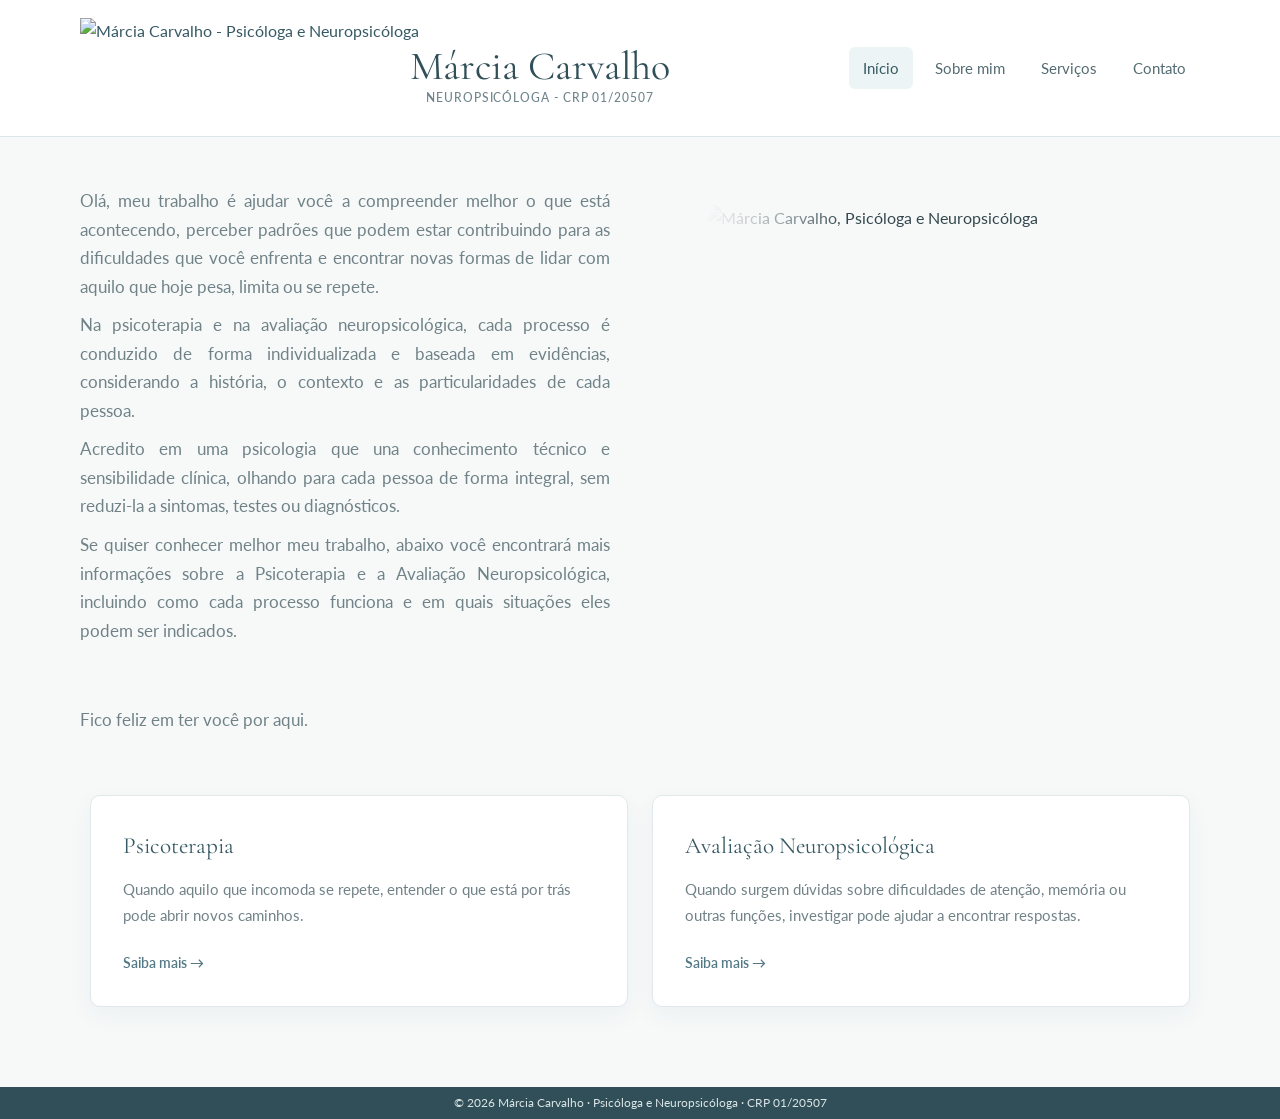
==== commit 52ec01bf: "Atualiza identificação profissional no cabeçalho" ====
--- a/index.html
+++ b/index.html
@@ -9,15 +9,33 @@
 
     <meta
       name="description"
-      content="Márcia Carvalho, Psicóloga e Neuropsicóloga. Psicoterapia e avaliação neuropsicológica."
+      content="Psicoterapia e avaliação neuropsicológica."
     />
+    <meta property="og:type" content="website" />
+    <meta property="og:locale" content="pt_BR" />
+    <meta property="og:site_name" content="Márcia Carvalho | Psicóloga e Neuropsicóloga" />
+    <meta property="og:title" content="Márcia Carvalho | Psicóloga e Neuropsicóloga" />
+    <meta
+      property="og:description"
+      content="Psicoterapia e avaliação neuropsicológica."
+    />
+    <meta property="og:url" content="https://www.marciacarvalhoneuropsi.com.br/" />
+    <meta property="og:image" content="https://www.marciacarvalhoneuropsi.com.br/foto-marcia.jpeg" />
+    <meta property="og:image:alt" content="Márcia Carvalho, Psicóloga e Neuropsicóloga" />
+    <meta name="twitter:card" content="summary_large_image" />
+    <meta name="twitter:title" content="Márcia Carvalho | Psicóloga e Neuropsicóloga" />
+    <meta
+      name="twitter:description"
+      content="Psicoterapia e avaliação neuropsicológica."
+    />
+    <meta name="twitter:image" content="https://www.marciacarvalhoneuropsi.com.br/foto-marcia.jpeg" />
 
     <link
       href="https://fonts.googleapis.com/css2?family=Cormorant+Garamond:wght@400;500;600&family=Lato:wght@400;500;600;700&display=swap"
       rel="stylesheet"
     />
 
-    <link rel="stylesheet" href="style.css" />
+    <link rel="stylesheet" href="style.css?v=4" />
   </head>
 
   <body class="home-page">
@@ -28,7 +46,7 @@
         </a>
         <div class="header-name">
           <span>Márcia Carvalho</span>
-          <small>PSICÓLOGA - CRP 01/20507</small>
+          <small>NEUROPSICÓLOGA - CRP 01/20507</small>
         </div>
         <button class="menu-toggle" type="button" aria-label="Abrir menu" aria-expanded="false" aria-controls="site-nav">
           <span></span><span></span><span></span>
@@ -114,6 +132,6 @@
       <p>© 2026 Márcia Carvalho · Psicóloga e Neuropsicóloga · CRP 01/20507</p>
     </footer>
     <script src="animations.js"></script>
-      <script src="menu.js"></script>
+      <script src="menu.js?v=2"></script>
   </body>
 </html>
--- a/style.css
+++ b/style.css
@@ -2388,3 +2388,134 @@
 .site-header-content{position:relative}.header-name{z-index:1;pointer-events:none}.menu-toggle{display:none;align-items:center;justify-content:center;flex-direction:column;gap:5px;width:44px;height:44px;padding:10px;border:1px solid #dce5e7;border-radius:8px;background:#fff;color:#365963;cursor:pointer}.menu-toggle span{display:block;width:21px;height:2px;border-radius:2px;background:currentColor;transition:transform 180ms ease,opacity 180ms ease}.menu-toggle[aria-expanded="true"] span:first-child{transform:translateY(7px) rotate(45deg)}.menu-toggle[aria-expanded="true"] span:nth-child(2){opacity:0}.menu-toggle[aria-expanded="true"] span:last-child{transform:translateY(-7px) rotate(-45deg)}
 @media(max-width:760px){.home-page .site-header-content,.inner-page .site-header-content{display:grid;grid-template-columns:64px minmax(0,1fr) 44px;align-items:center;gap:10px;min-height:0;padding:12px 16px}.home-page .brand,.inner-page .brand{grid-column:1;grid-row:1;width:64px;min-width:0}.site-logo{width:64px;height:64px;object-fit:contain}.home-page .header-name,.inner-page .header-name{position:static;grid-column:2;grid-row:1;min-width:0;margin:0;transform:none;align-items:flex-start;white-space:normal;font-size:clamp(1.35rem,5vw,1.8rem);line-height:1.05;text-align:left}.header-name small{margin-top:5px;font-size:clamp(.55rem,2.1vw,.68rem);line-height:1.35;letter-spacing:.035em}.menu-toggle{display:flex;grid-column:3;grid-row:1;justify-self:end}.home-page .site-nav,.inner-page .site-nav{display:none;grid-column:1/-1;grid-row:2;width:100%;align-items:stretch;flex-direction:column;gap:4px;padding-top:8px;border-top:1px solid #e5ecee}.home-page .site-header-content.menu-open .site-nav,.inner-page .site-header-content.menu-open .site-nav{display:flex}.home-page .site-nav a,.inner-page .site-nav a{display:block;width:100%;padding:12px 14px;font-size:1rem}}
 @media(prefers-reduced-motion:reduce){.menu-toggle span{transition:none}}
+
+
+/* Ajustes finais do cabeçalho e rodapé no celular */
+@media (max-width: 760px) {
+  .home-page .header-name,
+  .inner-page .header-name {
+    align-items: center;
+    text-align: center;
+  }
+
+  .home-page .header-name span,
+  .inner-page .header-name span {
+    white-space: nowrap;
+    font-size: clamp(1.2rem, 4.5vw, 1.65rem);
+  }
+
+  .home-page .header-name small,
+  .inner-page .header-name small {
+    text-align: center;
+  }
+
+  .home-page .site-footer p,
+  .inner-page .site-footer p {
+    white-space: nowrap;
+    font-size: clamp(0.48rem, 2.1vw, 0.68rem);
+    line-height: 1.4;
+  }
+
+  .home-page .site-footer,
+  .inner-page .site-footer {
+    padding: 9px 4px;
+  }
+}
+
+
+/* Ajustes mobile: cards de Serviços lado a lado e rodapé legível */
+@media (max-width: 760px) {
+  .inner-page .services-grid {
+    display: grid;
+    grid-template-columns: repeat(2, minmax(0, 1fr));
+    gap: 12px;
+    width: 100%;
+    align-items: stretch;
+  }
+
+  .inner-page .services-grid .service-card {
+    min-width: 0;
+    padding: 20px 14px;
+    overflow-wrap: anywhere;
+  }
+
+  .inner-page .services-grid .service-card h3 {
+    font-size: clamp(1.05rem, 4.2vw, 1.35rem);
+    line-height: 1.2;
+  }
+
+  .inner-page .services-grid .service-card p {
+    font-size: clamp(0.82rem, 3.2vw, 0.92rem);
+    line-height: 1.55;
+  }
+
+  .inner-page .services-grid .service-card span {
+    font-size: 0.86rem;
+  }
+
+  .home-page .site-footer p,
+  .inner-page .site-footer p {
+    font-size: clamp(0.55rem, 2.8vw, 0.72rem);
+  }
+}
+
+
+/* Padronização tipográfica entre páginas + cartões de Serviços lado a lado */
+@media (max-width: 760px) {
+  .inner-page .services-grid {
+    grid-template-columns: repeat(2, minmax(0, 1fr)) !important;
+    gap: 12px !important;
+  }
+
+  .inner-page .services-grid .service-card {
+    min-width: 0;
+    padding: 20px 14px;
+  }
+
+  .inner-page .services-grid .service-card h3 {
+    font-size: 1.25rem;
+    line-height: 1.2;
+  }
+
+  .inner-page .services-grid .service-card p {
+    font-size: 0.9rem;
+    line-height: 1.5;
+  }
+
+  .inner-page .services-grid .service-card span {
+    font-size: 0.9rem;
+  }
+
+  /* Texto comum com tamanho uniforme em todas as páginas */
+  .home-page p,
+  .inner-page p {
+    font-size: 1rem;
+    line-height: 1.6;
+  }
+
+  /* Exceção: descrições dos cartões ficam um pouco menores */
+  .home-page .service-card p,
+  .inner-page .services-grid .service-card p {
+    font-size: 0.9rem;
+    line-height: 1.5;
+  }
+
+  .inner-page .page-heading h1,
+  .contact-intro h1 {
+    font-size: 3rem;
+    line-height: 1.08;
+  }
+}
+
+/* Página Serviços: cartões empilhados no celular, como na página inicial */
+@media (max-width: 760px) {
+  .inner-page .services-grid {
+    grid-template-columns: minmax(0, 1fr) !important;
+    gap: 16px !important;
+  }
+
+  .inner-page .services-grid .service-card {
+    width: 100%;
+    box-sizing: border-box;
+  }
+}
